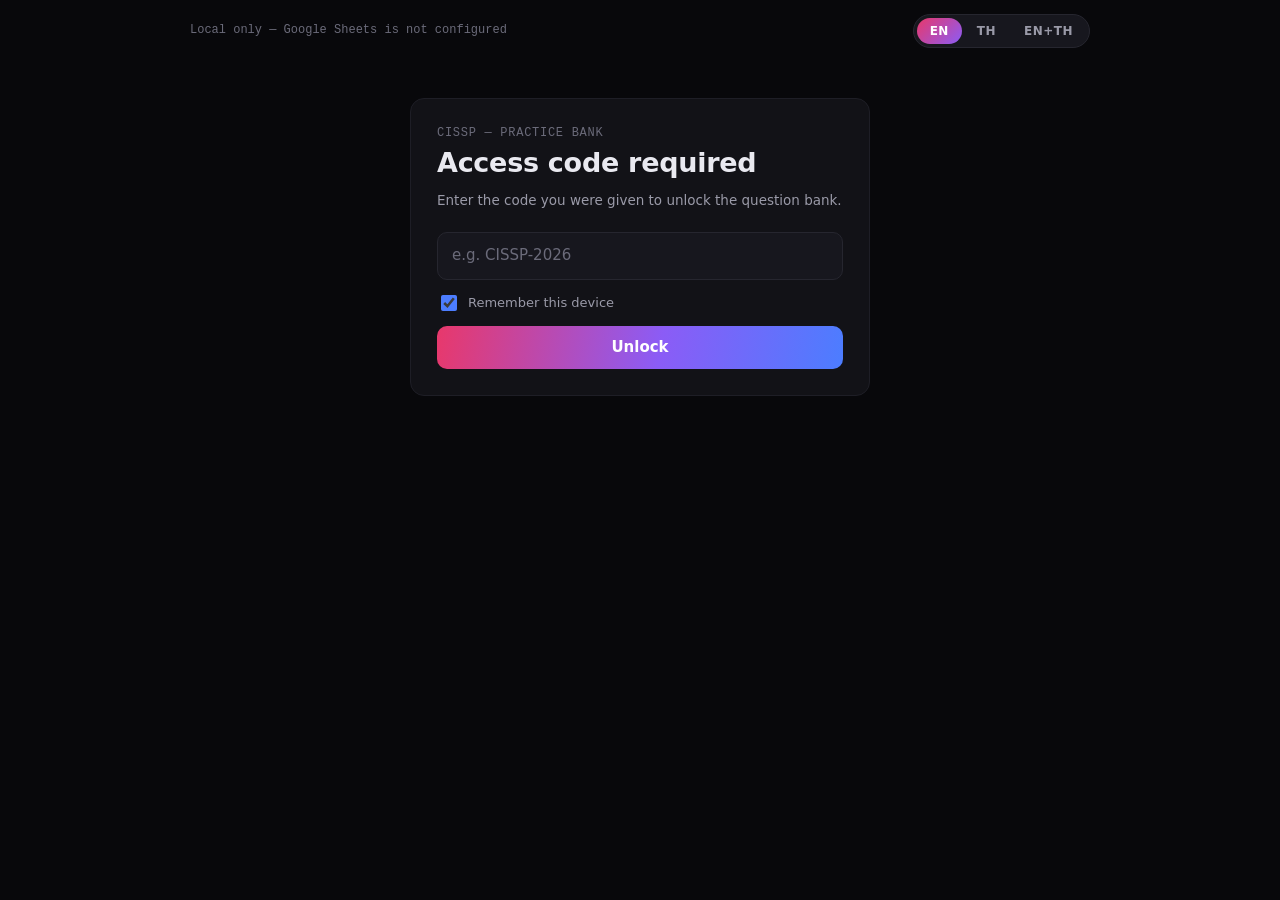
==== index.html @ b46eb966 "๊Updated all." ====
<!DOCTYPE html>
<html lang="en">
<head>
<meta charset="utf-8">
<meta name="viewport" content="width=device-width, initial-scale=1, viewport-fit=cover">
<meta name="color-scheme" content="dark">
<title>CISSP — Practice Bank</title>
<link rel="icon" href="data:image/svg+xml,<svg xmlns='http://www.w3.org/2000/svg' viewBox='0 0 100 100'><text y='.9em' font-size='90'>&#127919;</text></svg>">
<link rel="stylesheet" href="assets/style.css">
</head>
<body>

<header class="topbar">
  <div class="topbar-inner">
    <div id="syncBadge" class="sync-badge" hidden></div>
    <div class="spacer"></div>
    <button type="button" id="btnSignOut" class="linkish" hidden></button>
    <div class="lang-toggle" role="group" aria-label="Language">
      <button type="button" class="lang-btn" data-lang="en">EN</button>
      <button type="button" class="lang-btn" data-lang="th">TH</button>
      <button type="button" class="lang-btn" data-lang="both">EN+TH</button>
    </div>
  </div>
</header>

<main id="app">

  <!-- ══════════ ประตูรหัส ══════════ -->
  <section id="screen-gate" class="screen" hidden>
    <div class="card narrow">
      <p class="eyebrow" id="gateCreatedBy"></p>
      <h1 id="gateTitle"></h1>
      <p class="lede" id="gateHint"></p>

      <form id="gateForm" autocomplete="off">
        <input type="text" id="gateCode" class="input mono" spellcheck="false" autocapitalize="characters">
        <label class="check-inline">
          <input type="checkbox" id="gateRemember" checked>
          <span id="gateRememberLabel"></span>
        </label>
        <p class="error" id="gateError" hidden></p>
        <button type="submit" class="btn-primary" id="gateSubmit"></button>
      </form>
    </div>
  </section>

  <!-- ══════════ หน้าตั้งค่าก่อนเริ่ม ══════════ -->
  <section id="screen-setup" class="screen" hidden>
    <div class="card">
      <p class="eyebrow" id="setupCreatedBy"></p>
      <h1 id="setupTitle"></h1>
      <p class="lede" id="setupSubtitle"></p>

      <div id="resumeBox" class="resume-box" hidden>
        <p id="resumeText"></p>
        <div class="row gap">
          <button type="button" class="btn-small primary" id="btnResumeYes"></button>
          <button type="button" class="btn-small" id="btnResumeNo"></button>
        </div>
      </div>

      <label class="field-label" for="playerName" id="labelName"></label>
      <input type="text" id="playerName" class="input" autocomplete="name">
      <p class="hint" id="nameLockedHint" hidden></p>

      <p class="group-label" id="labelMode"></p>
      <div class="option-grid" id="modeGroup">
        <button type="button" class="option" data-value="practice">
          <span class="option-title" data-i18n-title="practice"></span>
          <span class="option-hint" data-i18n-hint="practiceHint"></span>
        </button>
        <button type="button" class="option" data-value="exam">
          <span class="option-title" data-i18n-title="exam"></span>
          <span class="option-hint" data-i18n-hint="examHint"></span>
        </button>
      </div>
      <p class="note" id="modeNote"></p>

      <p class="group-label" id="labelOrder"></p>
      <div class="option-grid" id="orderGroup">
        <button type="button" class="option" data-value="sequential">
          <span class="option-title" data-i18n-title="sequential"></span>
          <span class="option-hint" data-i18n-hint="sequentialHint"></span>
        </button>
        <button type="button" class="option" data-value="random">
          <span class="option-title" data-i18n-title="random"></span>
          <span class="option-hint" data-i18n-hint="randomHint"></span>
        </button>
      </div>

      <p class="group-label" id="labelReveal"></p>
      <div class="option-grid" id="revealGroup">
        <button type="button" class="option" data-value="instant">
          <span class="option-title" data-i18n-title="revealInstant"></span>
          <span class="option-hint" data-i18n-hint="revealInstantHint"></span>
        </button>
        <button type="button" class="option" data-value="end">
          <span class="option-title" data-i18n-title="revealEnd"></span>
          <span class="option-hint" data-i18n-hint="revealEndHint"></span>
        </button>
      </div>
      <p class="note" id="revealNote" hidden></p>

      <p class="group-label" id="labelDomains"></p>
      <div id="domainList" class="domain-list"></div>
      <p class="row gap small">
        <button type="button" class="linkish" id="btnSelectAll"></button>
        <button type="button" class="linkish" id="btnClearAll"></button>
      </p>

      <div class="row between wrap count-row">
        <label class="field-label inline" for="questionCount" id="labelCount"></label>
        <input type="number" id="questionCount" class="input tiny" min="1" step="1">
      </div>
      <p class="hint" id="availableText"></p>

      <button type="button" class="btn-primary big" id="btnStart"></button>
      <p class="error center" id="startError" hidden></p>

      <p class="center gap-top">
        <button type="button" class="linkish" id="btnHistory"></button>
      </p>
    </div>
  </section>

  <!-- ══════════ หน้าทำข้อสอบ ══════════ -->
  <section id="screen-quiz" class="screen wide" hidden>
    <div class="timer-bar">
      <div class="timer" id="timer"><span class="timer-icon">◷</span><span id="timerText">--:--</span></div>
      <button type="button" class="btn-ghost" id="btnFinishNow"></button>
    </div>

    <div class="progress-head">
      <span class="mono" id="progressCount"></span>
      <span class="tally" id="tally"></span>
    </div>
    <div class="progress-track"><div class="progress-fill" id="progressFill"></div></div>

    <article class="card question-card">
      <div class="row between top">
        <span class="domain-chip" id="domainChip"></span>
        <button type="button" class="flag-btn" id="btnFlag" title="Flag"></button>
      </div>
      <p class="eyebrow" id="questionNo"></p>
      <div id="questionText"></div>
      <p class="hint" id="multiHint" hidden></p>

      <div id="choices" class="choices"></div>

      <button type="button" class="btn-primary" id="btnSubmitAnswer" hidden></button>

      <div id="explainBox" class="explain" hidden>
        <p class="explain-label" id="explainLabel"></p>
        <div id="explainText"></div>
      </div>

      <div class="row end gap-top">
        <button type="button" class="btn-primary" id="btnNext" hidden></button>
      </div>
    </article>
  </section>

  <!-- ══════════ หน้าผลสรุป ══════════ -->
  <section id="screen-result" class="screen" hidden>
    <div class="card">
      <p class="eyebrow" id="resultEyebrow"></p>
      <div class="score-hero">
        <div class="score-pct" id="scorePct"></div>
        <div class="score-verdict" id="scoreVerdict"></div>
      </div>

      <div class="stat-row" id="statRow"></div>

      <p class="group-label" id="labelByDomain"></p>
      <div id="domainBreakdown" class="breakdown"></div>

      <div class="row gap wrap gap-top">
        <button type="button" class="btn-primary" id="btnReview"></button>
        <button type="button" class="btn-ghost" id="btnRetryWrong"></button>
        <button type="button" class="btn-ghost" id="btnNewQuiz"></button>
        <button type="button" class="btn-ghost" id="btnExportResult"></button>
      </div>
    </div>
  </section>

  <!-- ══════════ หน้าเฉลยรายข้อ ══════════ -->
  <section id="screen-review" class="screen wide" hidden>
    <div class="row between wrap head-row">
      <button type="button" class="linkish" id="btnReviewBack"></button>
      <h2 id="reviewTitle"></h2>
      <div class="filter-group" id="reviewFilter">
        <button type="button" class="filter-btn active" data-filter="all"></button>
        <button type="button" class="filter-btn" data-filter="wrong"></button>
        <button type="button" class="filter-btn" data-filter="flagged"></button>
      </div>
    </div>
    <div id="reviewList"></div>
  </section>

  <!-- ══════════ หน้าประวัติ ══════════ -->
  <section id="screen-history" class="screen wide" hidden>
    <div class="row between wrap head-row">
      <button type="button" class="linkish" id="btnHistoryBack"></button>
      <h2 id="historyTitle"></h2>
      <div class="row gap">
        <label class="check-inline"><input type="checkbox" id="historyAllNames"><span id="historyAllLabel"></span></label>
        <button type="button" class="linkish" id="btnHistoryRefresh"></button>
        <button type="button" class="linkish" id="btnHistoryExport"></button>
      </div>
    </div>
    <div id="historyBody"></div>
  </section>

  <!-- ══════════ กำลังโหลด / ข้อผิดพลาด ══════════ -->
  <section id="screen-loading" class="screen" hidden>
    <div class="card narrow center-block">
      <p class="lede" id="loadingText"></p>
    </div>
  </section>

  <section id="screen-error" class="screen" hidden>
    <div class="card narrow">
      <h1 id="errorTitle"></h1>
      <p class="lede mono" id="errorDetail"></p>
      <button type="button" class="btn-primary" id="btnErrorRetry"></button>
    </div>
  </section>

</main>

<script src="assets/config.js"></script>
<script src="assets/i18n.js"></script>
<script src="assets/storage.js"></script>
<script src="assets/auth.js"></script>
<script src="assets/bank.js"></script>
<script src="assets/sheets.js"></script>
<script src="assets/quiz.js"></script>
<script src="assets/app.js"></script>
</body>
</html>
---- assets/style.css ----
/* ════════════════════════════════════════════════════
   style.css — ธีมมืดตามภาพตัวอย่าง
   ════════════════════════════════════════════════════ */

:root {
  --bg: #08080b;
  --card: #121217;
  --card-2: #17171e;
  --line: #26262f;
  --line-soft: #1e1e26;
  --text: #e9e9f0;
  --text-dim: #9a9aa8;
  --text-faint: #6b6b7a;

  --pink: #e8386b;
  --blue: #4c7dff;
  --violet: #8b5cf6;

  --ok: #34d399;
  --ok-bg: rgba(16, 90, 62, 0.28);
  --ok-line: #2f9e6b;
  --bad: #f2557a;
  --bad-bg: rgba(120, 22, 44, 0.28);
  --bad-line: #c33a5e;

  --radius: 14px;
  --radius-sm: 10px;

  --sans: "Segoe UI", system-ui, -apple-system, "Noto Sans Thai", "Leelawadee UI", Tahoma, sans-serif;
  --mono: "JetBrains Mono", "Cascadia Mono", Consolas, "Noto Sans Thai Mono", "Courier New", monospace;
}

* { box-sizing: border-box; }

html, body {
  margin: 0;
  padding: 0;
  background: var(--bg);
  color: var(--text);
  font-family: var(--sans);
  font-size: 15px;
  line-height: 1.55;
  -webkit-text-size-adjust: 100%;
}

body { padding-bottom: 64px; }

/* ── แถบบน ─────────────────────────────── */
.topbar {
  position: sticky;
  top: 0;
  z-index: 20;
  background: linear-gradient(to bottom, var(--bg) 70%, transparent);
  padding: 14px 16px 10px;
}
.topbar-inner {
  max-width: 900px;
  margin: 0 auto;
  display: flex;
  align-items: center;
  gap: 10px;
}
.spacer { flex: 1; }

.lang-toggle {
  display: inline-flex;
  background: var(--card-2);
  border: 1px solid var(--line);
  border-radius: 999px;
  padding: 3px;
  gap: 2px;
}
.lang-btn {
  appearance: none;
  border: 0;
  background: transparent;
  color: var(--text-dim);
  font: 600 12px/1 var(--sans);
  letter-spacing: 0.04em;
  padding: 7px 13px;
  border-radius: 999px;
  cursor: pointer;
  transition: color 0.15s, background 0.15s;
}
.lang-btn:hover { color: var(--text); }
.lang-btn.active {
  color: #fff;
  background: linear-gradient(135deg, var(--pink), var(--violet));
}

.sync-badge {
  font: 500 12px/1.3 var(--mono);
  color: var(--text-faint);
  display: flex;
  align-items: center;
  gap: 8px;
}
.sync-badge.warn { color: #f0b429; }
.sync-badge.ok { color: var(--ok); }

/* ── โครงหน้า ─────────────────────────── */
#app { padding: 0 16px; }
.screen { max-width: 640px; margin: 0 auto; }
.screen.wide { max-width: 780px; }

.card {
  background: var(--card);
  border: 1px solid var(--line-soft);
  border-radius: var(--radius);
  padding: 26px;
}
.card.narrow { max-width: 460px; margin: 40px auto; }
.center-block { text-align: center; }

h1 {
  font-size: 27px;
  line-height: 1.25;
  margin: 2px 0 10px;
  letter-spacing: -0.01em;
}
h2 { font-size: 19px; margin: 0; }

.eyebrow {
  font: 500 12px/1.4 var(--mono);
  color: var(--text-faint);
  letter-spacing: 0.06em;
  margin: 0 0 4px;
  text-transform: uppercase;
}
.lede { color: var(--text-dim); font-size: 13.5px; margin: 0 0 22px; }
.note {
  font: 400 12.5px/1.6 var(--mono);
  color: var(--text-faint);
  margin: 10px 0 0;
}
.hint { font-size: 12.5px; color: var(--text-faint); margin: 8px 0 0; }
.small { font-size: 13px; }
.center { text-align: center; }
.gap-top { margin-top: 18px; }
.mono { font-family: var(--mono); }

.error { color: var(--bad); font-size: 13px; margin: 10px 0 0; }

.row { display: flex; align-items: center; }
.row.gap { gap: 12px; }
.row.between { justify-content: space-between; }
.row.end { justify-content: flex-end; }
.row.wrap { flex-wrap: wrap; }
.row.top { align-items: flex-start; }

/* ── ฟอร์ม ────────────────────────────── */
.field-label,
.group-label {
  display: block;
  color: var(--text-dim);
  font-size: 13px;
  margin: 20px 0 8px;
}
.group-label {
  font: 500 11.5px/1.4 var(--mono);
  letter-spacing: 0.1em;
  text-transform: uppercase;
  color: var(--text-faint);
  margin-top: 24px;
}
.field-label.inline { margin: 0; }

.input {
  width: 100%;
  background: var(--card-2);
  border: 1px solid var(--line);
  border-radius: var(--radius-sm);
  color: var(--text);
  font: inherit;
  padding: 11px 14px;
  transition: border-color 0.15s;
}
.input:focus {
  outline: none;
  border-color: var(--blue);
}
.input::placeholder { color: var(--text-faint); }
.input.tiny { width: 88px; text-align: center; font-family: var(--mono); }

.check-inline {
  display: inline-flex;
  align-items: center;
  gap: 8px;
  font-size: 13px;
  color: var(--text-dim);
  margin: 12px 0;
  cursor: pointer;
}
.check-inline input { accent-color: var(--blue); width: 16px; height: 16px; }

.count-row { margin-top: 24px; gap: 12px; }

/* ── ปุ่มตัวเลือกคู่ (Practice/Exam ฯลฯ) ── */
.option-grid {
  display: grid;
  grid-template-columns: 1fr 1fr;
  gap: 12px;
}
.option {
  appearance: none;
  text-align: center;
  background: var(--card-2);
  border: 1px solid var(--line);
  border-radius: var(--radius-sm);
  padding: 14px 12px;
  cursor: pointer;
  color: var(--text);
  font: inherit;
  transition: border-color 0.15s, background 0.15s;
  display: flex;
  flex-direction: column;
  gap: 3px;
}
.option:hover { border-color: #3a3a46; }
.option.active {
  border-color: var(--pink);
  background: rgba(232, 56, 107, 0.09);
}
.option-title { font-weight: 600; font-size: 15px; }
.option-hint { font-size: 12px; color: var(--text-faint); }

/* ── รายการโดเมน ──────────────────────── */
.domain-list { display: flex; flex-direction: column; gap: 8px; }

.domain-item {
  display: flex;
  align-items: center;
  gap: 11px;
  background: var(--card-2);
  border: 1px solid var(--line);
  border-radius: var(--radius-sm);
  padding: 11px 13px;
  cursor: pointer;
  transition: border-color 0.15s, background 0.15s;
}
.domain-item:hover { border-color: #3a3a46; }
.domain-item.on {
  border-color: rgba(76, 125, 255, 0.55);
  background: rgba(76, 125, 255, 0.08);
}
.domain-item input { accent-color: var(--blue); width: 17px; height: 17px; flex: none; }

.domain-num {
  font: 500 11px/1 var(--mono);
  color: var(--text-faint);
  background: #0e0e13;
  border: 1px solid var(--line);
  border-radius: 5px;
  padding: 4px 6px;
  flex: none;
}
.domain-name { flex: 1; font-size: 14px; }
.domain-meta { display: flex; align-items: center; gap: 9px; flex: none; }

.th-badge {
  font: 500 10.5px/1 var(--mono);
  padding: 4px 7px;
  border-radius: 999px;
  border: 1px solid var(--ok-line);
  color: var(--ok);
  background: rgba(52, 211, 153, 0.08);
  white-space: nowrap;
}
.th-badge.partial {
  border-color: #a97a1e;
  color: #f0b429;
  background: rgba(240, 180, 41, 0.08);
}
.domain-count { font: 500 12px/1 var(--mono); color: var(--text-dim); min-width: 30px; text-align: right; }

/* ── ปุ่ม ─────────────────────────────── */
.btn-primary {
  appearance: none;
  border: 0;
  width: 100%;
  color: #fff;
  font: 600 15px/1 var(--sans);
  padding: 14px 20px;
  border-radius: var(--radius-sm);
  cursor: pointer;
  background: linear-gradient(100deg, var(--pink), var(--violet) 55%, var(--blue));
  transition: filter 0.15s, opacity 0.15s;
}
.btn-primary:hover:not(:disabled) { filter: brightness(1.12); }
.btn-primary:disabled { opacity: 0.45; cursor: not-allowed; }
.btn-primary.big { margin-top: 24px; padding: 16px 20px; }
.row .btn-primary { width: auto; }

.btn-ghost {
  appearance: none;
  background: var(--card-2);
  border: 1px solid var(--line);
  color: var(--text);
  font: 600 13.5px/1 var(--sans);
  padding: 11px 16px;
  border-radius: var(--radius-sm);
  cursor: pointer;
  transition: border-color 0.15s;
}
.btn-ghost:hover { border-color: #43434f; }

.btn-small {
  appearance: none;
  background: var(--card-2);
  border: 1px solid var(--line);
  color: var(--text);
  font: 600 12.5px/1 var(--sans);
  padding: 8px 13px;
  border-radius: 8px;
  cursor: pointer;
}
.btn-small.primary { background: var(--blue); border-color: var(--blue); color: #fff; }

.linkish {
  appearance: none;
  background: none;
  border: 0;
  padding: 0;
  color: var(--blue);
  font: 500 13px/1.5 var(--sans);
  cursor: pointer;
}
.linkish:hover { text-decoration: underline; }

/* ── กล่องทำต่อ ───────────────────────── */
.resume-box {
  background: rgba(76, 125, 255, 0.08);
  border: 1px solid rgba(76, 125, 255, 0.4);
  border-radius: var(--radius-sm);
  padding: 14px;
  margin-bottom: 18px;
}
.resume-box p { margin: 0 0 10px; font-size: 13.5px; }

/* ── หน้าทำข้อสอบ ─────────────────────── */
.timer-bar {
  display: flex;
  align-items: center;
  justify-content: space-between;
  gap: 12px;
  background: var(--card);
  border: 1px solid var(--line-soft);
  border-radius: var(--radius);
  padding: 12px 14px 12px 18px;
  margin-bottom: 14px;
}
.timer {
  display: flex;
  align-items: center;
  gap: 10px;
  font: 600 20px/1 var(--mono);
  color: var(--blue);
  letter-spacing: 0.02em;
}
.timer-icon { font-size: 17px; }
.timer.urgent { color: var(--bad); }
.timer.hidden-timer { visibility: hidden; }

.progress-head {
  display: flex;
  justify-content: space-between;
  align-items: baseline;
  font-size: 13px;
  color: var(--text-dim);
  margin-bottom: 7px;
  padding: 0 2px;
}
.tally { font-family: var(--mono); font-size: 13px; }
.tally .c { color: var(--ok); }
.tally .w { color: var(--bad); margin-left: 12px; }

.progress-track {
  height: 4px;
  background: var(--line-soft);
  border-radius: 999px;
  overflow: hidden;
  margin-bottom: 18px;
}
.progress-fill {
  height: 100%;
  width: 0;
  border-radius: 999px;
  background: linear-gradient(90deg, var(--pink), var(--blue));
  transition: width 0.25s ease;
}

.question-card { padding: 22px; }

.domain-chip {
  display: inline-block;
  font: 500 11.5px/1 var(--mono);
  color: #7ea2ff;
  border: 1px solid rgba(76, 125, 255, 0.5);
  background: rgba(76, 125, 255, 0.07);
  border-radius: 999px;
  padding: 6px 11px;
}

.flag-btn {
  appearance: none;
  background: none;
  border: 1px solid var(--line);
  color: var(--text-faint);
  border-radius: 999px;
  padding: 5px 11px;
  font: 500 11.5px/1.3 var(--mono);
  cursor: pointer;
  flex: none;
}
.flag-btn.on { color: #f0b429; border-color: #a97a1e; background: rgba(240, 180, 41, 0.09); }

.q-text { font-size: 18.5px; font-weight: 600; line-height: 1.45; margin: 4px 0 18px; }
.q-text.secondary { font-size: 15px; font-weight: 400; color: var(--text-dim); margin-top: -12px; }

/* ป้ายบอกภาษาในโหมด EN+TH */
.lang-tag {
  display: block;
  font: 500 9.5px/1 var(--mono);
  letter-spacing: 0.08em;
  padding: 3px 5px;
  border-radius: 3px;
  margin-bottom: 5px;
  width: fit-content;
}
.lang-tag.en { background: rgba(76, 125, 255, 0.22); color: #9db6ff; }
.lang-tag.th { background: rgba(52, 211, 153, 0.18); color: #6ee7b7; }

.choices { display: flex; flex-direction: column; gap: 9px; }

.choice {
  display: flex;
  align-items: flex-start;
  gap: 12px;
  width: 100%;
  text-align: left;
  background: var(--card-2);
  border: 1px solid var(--line-soft);
  border-radius: var(--radius-sm);
  padding: 13px 15px;
  color: var(--text);
  font: inherit;
  cursor: pointer;
  transition: border-color 0.15s, background 0.15s;
}
.choice:hover:not(:disabled) { border-color: #3d3d4a; }
.choice:disabled { cursor: default; }

.choice-key {
  font: 600 11px/1 var(--mono);
  background: #0d0d12;
  border: 1px solid var(--line);
  border-radius: 5px;
  padding: 5px 7px;
  color: var(--text-dim);
  flex: none;
  margin-top: 1px;
}
.choice-body { flex: 1; min-width: 0; }
.choice-en { font-weight: 500; }
.choice-th { color: var(--text-dim); font-size: 13.5px; }
.choice-single .choice-en { font-weight: 500; }

.choice.picked { border-color: var(--blue); background: rgba(76, 125, 255, 0.1); }
.choice.picked .choice-key { border-color: var(--blue); color: #9db6ff; }

.choice.correct { border-color: var(--ok-line); background: var(--ok-bg); }
.choice.correct .choice-key { border-color: var(--ok-line); color: var(--ok); }
.choice.wrong { border-color: var(--bad-line); background: var(--bad-bg); }
.choice.wrong .choice-key { border-color: var(--bad-line); color: var(--bad); }

.explain {
  margin-top: 18px;
  border-left: 3px solid var(--blue);
  background: var(--card-2);
  border-radius: 0 var(--radius-sm) var(--radius-sm) 0;
  padding: 14px 16px;
}
.explain-label {
  font: 600 11px/1 var(--mono);
  letter-spacing: 0.09em;
  color: #7ea2ff;
  margin: 0 0 8px;
  text-transform: uppercase;
}
.explain-en { font-size: 14px; margin: 0; }
.explain-th { font-size: 13.5px; color: var(--text-dim); margin: 8px 0 0; }

/* ── หน้าผลสรุป ───────────────────────── */
.score-hero { text-align: center; padding: 12px 0 20px; }
.score-pct {
  font: 700 54px/1 var(--mono);
  background: linear-gradient(100deg, var(--pink), var(--blue));
  -webkit-background-clip: text;
  background-clip: text;
  color: transparent;
}
.score-verdict {
  font: 600 12px/1 var(--mono);
  letter-spacing: 0.12em;
  margin-top: 12px;
}
.score-verdict.pass { color: var(--ok); }
.score-verdict.fail { color: var(--bad); }

.stat-row {
  display: grid;
  grid-template-columns: repeat(4, 1fr);
  gap: 9px;
}
.stat {
  background: var(--card-2);
  border: 1px solid var(--line-soft);
  border-radius: var(--radius-sm);
  padding: 12px 8px;
  text-align: center;
}
.stat-num { font: 600 20px/1.2 var(--mono); }
.stat-num.ok { color: var(--ok); }
.stat-num.bad { color: var(--bad); }
.stat-label { font-size: 11px; color: var(--text-faint); margin-top: 3px; }

.breakdown { display: flex; flex-direction: column; gap: 10px; }
.bd-row { display: flex; align-items: center; gap: 11px; }
.bd-name { flex: 1; font-size: 13.5px; min-width: 0; }
.bd-track { width: 110px; height: 5px; background: var(--line-soft); border-radius: 999px; overflow: hidden; flex: none; }
.bd-fill { height: 100%; background: linear-gradient(90deg, var(--pink), var(--blue)); border-radius: 999px; }
.bd-num { font: 500 12px/1 var(--mono); color: var(--text-dim); width: 54px; text-align: right; flex: none; }

/* ── หน้าเฉลย / ประวัติ ──────────────── */
.head-row { gap: 12px; margin-bottom: 18px; }

.filter-group { display: inline-flex; gap: 4px; background: var(--card-2); border: 1px solid var(--line); border-radius: 999px; padding: 3px; }
.filter-btn {
  appearance: none;
  border: 0;
  background: none;
  color: var(--text-dim);
  font: 500 12px/1 var(--sans);
  padding: 7px 12px;
  border-radius: 999px;
  cursor: pointer;
}
.filter-btn.active { background: var(--blue); color: #fff; }

.review-item { margin-bottom: 14px; }
.review-head { display: flex; align-items: center; gap: 9px; margin-bottom: 10px; flex-wrap: wrap; }
.verdict-dot { font: 600 12px/1 var(--mono); }
.verdict-dot.ok { color: var(--ok); }
.verdict-dot.bad { color: var(--bad); }

.answer-line { font: 500 12.5px/1.6 var(--mono); color: var(--text-dim); margin: 10px 0 0; }
.answer-line b { color: var(--text); font-weight: 600; }

.table-wrap { overflow-x: auto; border: 1px solid var(--line-soft); border-radius: var(--radius); }
table.history { width: 100%; border-collapse: collapse; font-size: 13.5px; min-width: 560px; }
table.history th {
  text-align: left;
  font: 500 11px/1 var(--mono);
  letter-spacing: 0.07em;
  text-transform: uppercase;
  color: var(--text-faint);
  padding: 12px 14px;
  background: var(--card-2);
  border-bottom: 1px solid var(--line-soft);
  white-space: nowrap;
}
table.history td { padding: 12px 14px; border-bottom: 1px solid var(--line-soft); }
table.history tr:last-child td { border-bottom: 0; }
table.history tbody tr { cursor: pointer; }
table.history tbody tr:hover { background: var(--card-2); }
.score-cell { font-family: var(--mono); font-weight: 600; }
.score-cell.pass { color: var(--ok); }
.score-cell.fail { color: var(--bad); }
.pill {
  display: inline-block;
  font: 500 11px/1 var(--mono);
  border: 1px solid var(--line);
  border-radius: 999px;
  padding: 4px 8px;
  color: var(--text-dim);
}
.empty { text-align: center; color: var(--text-faint); padding: 44px 20px; font-size: 14px; }

/* ── จอเล็ก ───────────────────────────── */
@media (max-width: 560px) {
  body { font-size: 14.5px; }
  .card { padding: 20px 16px; }
  h1 { font-size: 23px; }
  .option-grid { grid-template-columns: 1fr; }
  .stat-row { grid-template-columns: repeat(2, 1fr); }
  .q-text { font-size: 17px; }
  .head-row { flex-direction: column; align-items: flex-start; }
  .domain-meta { gap: 6px; }
  .th-badge { font-size: 10px; padding: 3px 6px; }
}

@media (prefers-reduced-motion: reduce) {
  * { transition: none !important; }
}
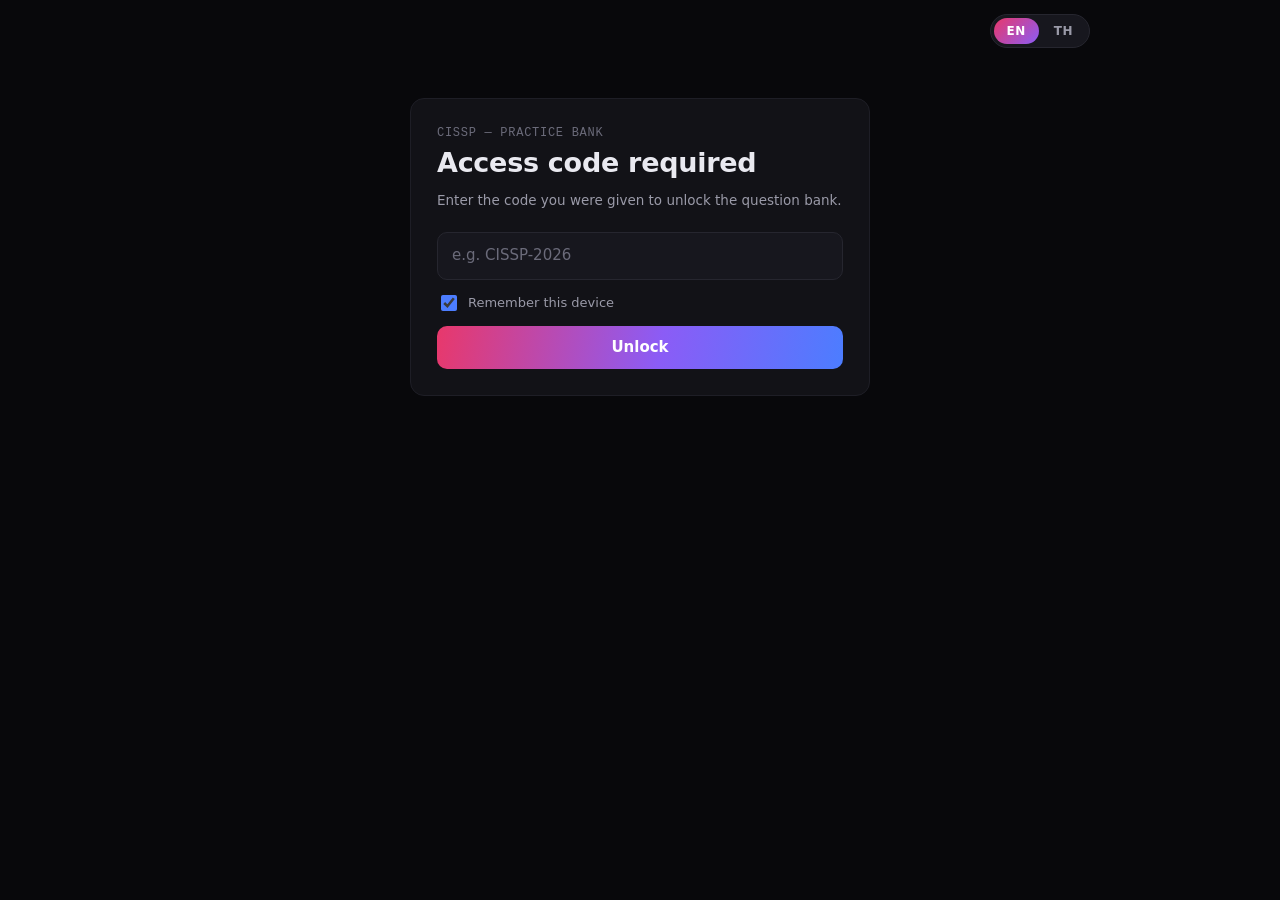
==== commit cd74aff6: "Updated" ====
--- a/index.html
+++ b/index.html
@@ -18,7 +18,6 @@
     <div class="lang-toggle" role="group" aria-label="Language">
       <button type="button" class="lang-btn" data-lang="en">EN</button>
       <button type="button" class="lang-btn" data-lang="th">TH</button>
-      <button type="button" class="lang-btn" data-lang="both">EN+TH</button>
     </div>
   </div>
 </header>
@@ -47,7 +46,6 @@
   <!-- ══════════ หน้าตั้งค่าก่อนเริ่ม ══════════ -->
   <section id="screen-setup" class="screen" hidden>
     <div class="card">
-      <p class="eyebrow" id="setupCreatedBy"></p>
       <h1 id="setupTitle"></h1>
       <p class="lede" id="setupSubtitle"></p>
 
@@ -87,19 +85,6 @@
           <span class="option-hint" data-i18n-hint="randomHint"></span>
         </button>
       </div>
-
-      <p class="group-label" id="labelReveal"></p>
-      <div class="option-grid" id="revealGroup">
-        <button type="button" class="option" data-value="instant">
-          <span class="option-title" data-i18n-title="revealInstant"></span>
-          <span class="option-hint" data-i18n-hint="revealInstantHint"></span>
-        </button>
-        <button type="button" class="option" data-value="end">
-          <span class="option-title" data-i18n-title="revealEnd"></span>
-          <span class="option-hint" data-i18n-hint="revealEndHint"></span>
-        </button>
-      </div>
-      <p class="note" id="revealNote" hidden></p>
 
       <p class="group-label" id="labelDomains"></p>
       <div id="domainList" class="domain-list"></div>
--- a/assets/style.css
+++ b/assets/style.css
@@ -415,20 +415,6 @@
 .flag-btn.on { color: #f0b429; border-color: #a97a1e; background: rgba(240, 180, 41, 0.09); }
 
 .q-text { font-size: 18.5px; font-weight: 600; line-height: 1.45; margin: 4px 0 18px; }
-.q-text.secondary { font-size: 15px; font-weight: 400; color: var(--text-dim); margin-top: -12px; }
-
-/* ป้ายบอกภาษาในโหมด EN+TH */
-.lang-tag {
-  display: block;
-  font: 500 9.5px/1 var(--mono);
-  letter-spacing: 0.08em;
-  padding: 3px 5px;
-  border-radius: 3px;
-  margin-bottom: 5px;
-  width: fit-content;
-}
-.lang-tag.en { background: rgba(76, 125, 255, 0.22); color: #9db6ff; }
-.lang-tag.th { background: rgba(52, 211, 153, 0.18); color: #6ee7b7; }
 
 .choices { display: flex; flex-direction: column; gap: 9px; }
 
@@ -462,7 +448,6 @@
 }
 .choice-body { flex: 1; min-width: 0; }
 .choice-en { font-weight: 500; }
-.choice-th { color: var(--text-dim); font-size: 13.5px; }
 .choice-single .choice-en { font-weight: 500; }
 
 .choice.picked { border-color: var(--blue); background: rgba(76, 125, 255, 0.1); }
@@ -488,7 +473,6 @@
   text-transform: uppercase;
 }
 .explain-en { font-size: 14px; margin: 0; }
-.explain-th { font-size: 13.5px; color: var(--text-dim); margin: 8px 0 0; }
 
 /* ── หน้าผลสรุป ───────────────────────── */
 .score-hero { text-align: center; padding: 12px 0 20px; }
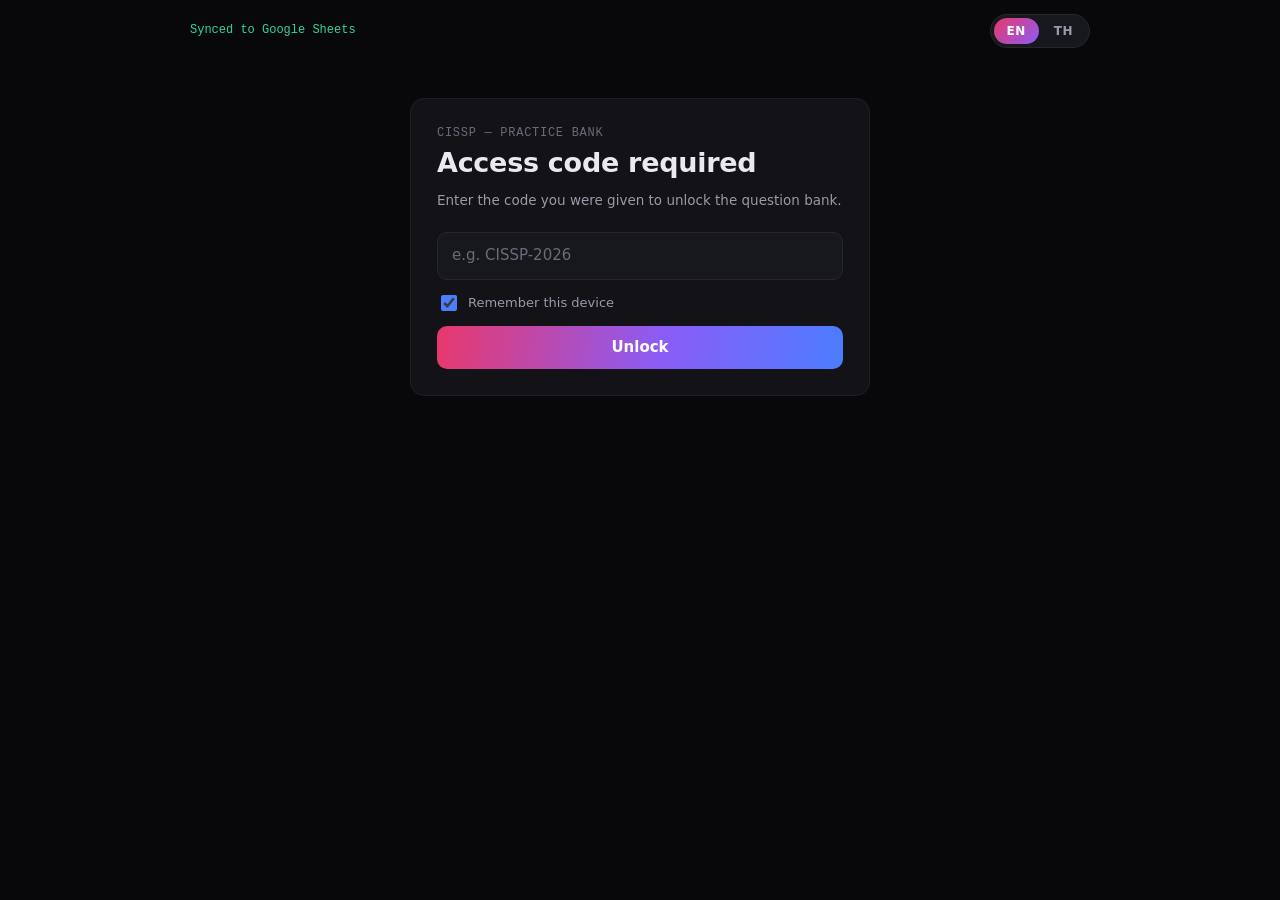
==== commit 93f08a93: "Modified to support admin mode." ====
--- a/index.html
+++ b/index.html
@@ -139,6 +139,11 @@
         <div id="explainText"></div>
       </div>
 
+      <div id="insightBox" class="explain insight" hidden>
+        <p class="explain-label" id="insightLabel"></p>
+        <div id="insightText" class="insight-text"></div>
+      </div>
+
       <div class="row end gap-top">
         <button type="button" class="btn-primary" id="btnNext" hidden></button>
       </div>
--- a/assets/style.css
+++ b/assets/style.css
@@ -473,6 +473,15 @@
   text-transform: uppercase;
 }
 .explain-en { font-size: 14px; margin: 0; }
+
+/* กล่อง "เพิ่มเติม" — บันทึกศึกษาเชิงลึกเสริมจากคำอธิบายหลัก ใช้สีม่วงแยกจากกล่องเฉลย */
+.insight { border-left-color: var(--violet); }
+.insight .explain-label { color: #b79bfa; }
+.insight-text {
+  font-size: 13.5px;
+  color: var(--text-dim);
+  white-space: pre-line; /* คงการขึ้นบรรทัดใหม่ตามที่พิมพ์ไว้ใน Excel/ตัวแก้ไข */
+}
 
 /* ── หน้าผลสรุป ───────────────────────── */
 .score-hero { text-align: center; padding: 12px 0 20px; }
